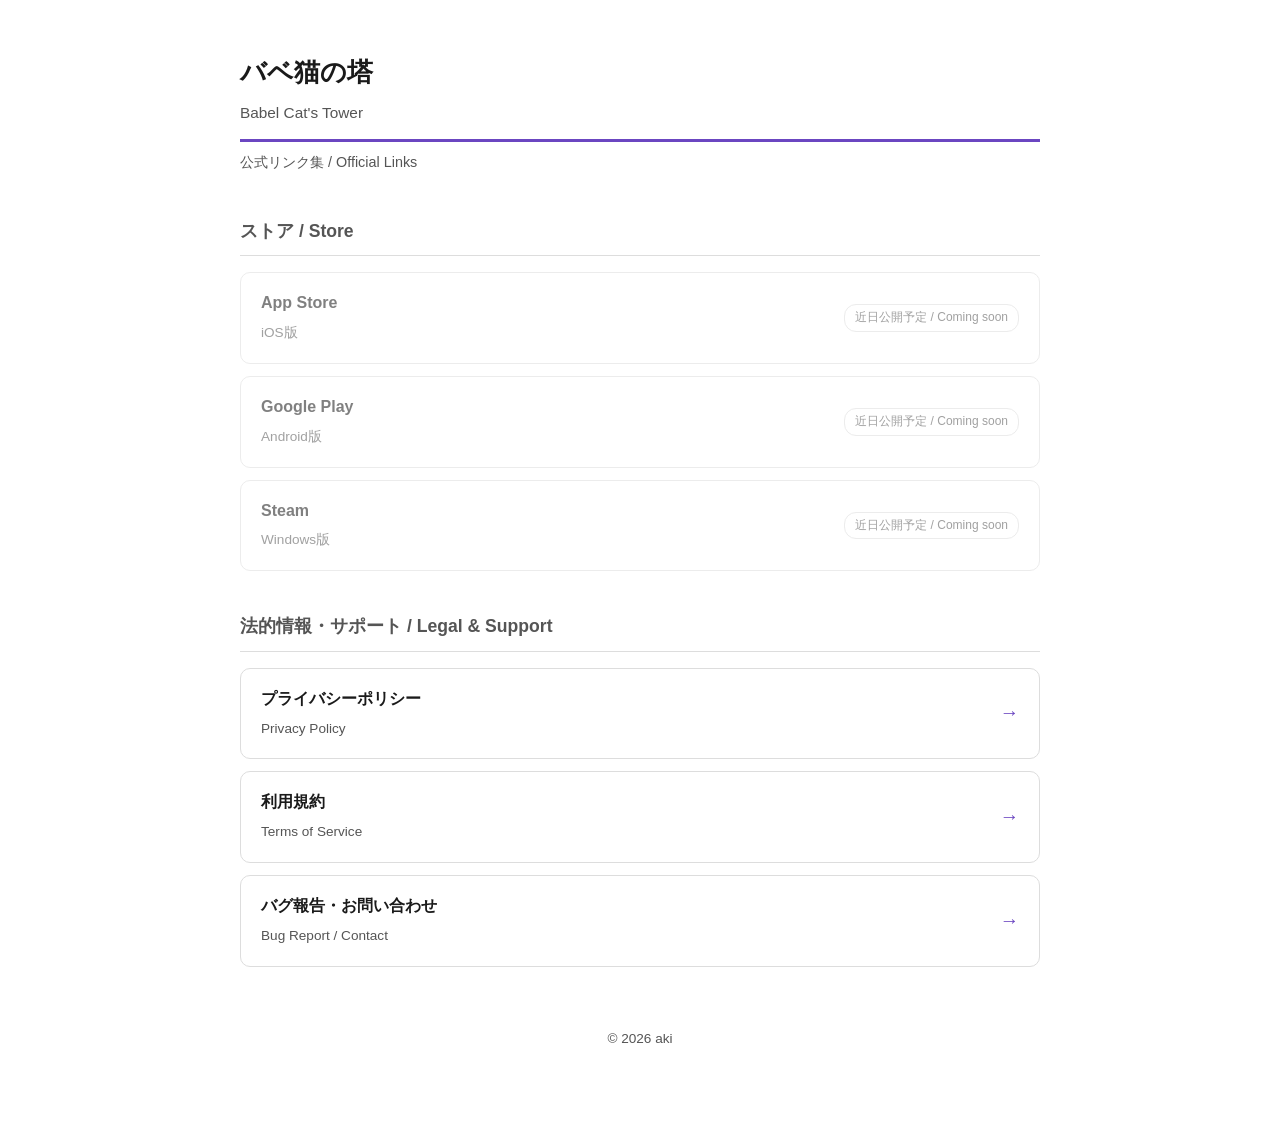
==== index.html @ 0862e395 "Update localization for clarity and consistency in resource naming - Revised English and Japanese lo" ====
<!DOCTYPE html>
<html lang="ja">
<head>
<meta charset="UTF-8">
<meta name="viewport" content="width=device-width, initial-scale=1.0">
<title>バベ猫の塔 / Babel Cat's Tower</title>
<link rel="stylesheet" href="style.css">
</head>
<body>
<div class="wrap">

  <h1>バベ猫の塔<span class="sub">Babel Cat's Tower</span></h1>
  <div class="updated">公式リンク集 / Official Links</div>

  <!-- ============================================================ -->
  <!-- ストアリンク -->
  <!-- ============================================================ -->
  <h2 class="section-heading">ストア / Store</h2>
  <ul class="link-list">
    <li>
      <span class="link-card disabled">
        <span>
          <span class="label">App Store</span><br>
          <span class="desc">iOS版</span>
        </span>
        <span class="badge-soon">近日公開予定 / Coming soon</span>
      </span>
    </li>
    <li>
      <span class="link-card disabled">
        <span>
          <span class="label">Google Play</span><br>
          <span class="desc">Android版</span>
        </span>
        <span class="badge-soon">近日公開予定 / Coming soon</span>
      </span>
    </li>
    <li>
      <span class="link-card disabled">
        <span>
          <span class="label">Steam</span><br>
          <span class="desc">Windows版</span>
        </span>
        <span class="badge-soon">近日公開予定 / Coming soon</span>
      </span>
    </li>
  </ul>

  <!-- ============================================================ -->
  <!-- 法的情報・サポート -->
  <!-- ============================================================ -->
  <h2 class="section-heading">法的情報・サポート / Legal &amp; Support</h2>
  <ul class="link-list">
    <li>
      <a class="link-card" href="privacy-policy.html">
        <span>
          <span class="label">プライバシーポリシー</span><br>
          <span class="desc">Privacy Policy</span>
        </span>
        <span class="arrow">&rarr;</span>
      </a>
    </li>
    <li>
      <a class="link-card" href="terms.html">
        <span>
          <span class="label">利用規約</span><br>
          <span class="desc">Terms of Service</span>
        </span>
        <span class="arrow">&rarr;</span>
      </a>
    </li>
    <li>
      <a class="link-card" href="https://forms.gle/d9vEk1T55JtK72mH7" target="_blank" rel="noopener">
        <span>
          <span class="label">バグ報告・お問い合わせ</span><br>
          <span class="desc">Bug Report / Contact</span>
        </span>
        <span class="arrow">&rarr;</span>
      </a>
    </li>
  </ul>

  <footer>
    &copy; 2026 aki
  </footer>

</div>
</body>
</html>
---- style.css ----
:root {
  color-scheme: light dark;
  --bg: #ffffff;
  --fg: #1a1a1a;
  --muted: #555555;
  --border: #dddddd;
  --accent: #6b46c1;
}
@media (prefers-color-scheme: dark) {
  :root {
    --bg: #1a1a1a;
    --fg: #e8e8e8;
    --muted: #aaaaaa;
    --border: #3a3a3a;
    --accent: #b794f4;
  }
}
* { box-sizing: border-box; }
body {
  margin: 0;
  background: var(--bg);
  color: var(--fg);
  font-family: "Hiragino Kaku Gothic ProN", "Yu Gothic", Meiryo, -apple-system, BlinkMacSystemFont, "Segoe UI", Arial, sans-serif;
  line-height: 1.8;
}
.wrap {
  max-width: 840px;
  margin: 0 auto;
  padding: 32px 20px 80px;
}
h1 {
  font-size: 1.6em;
  border-bottom: 3px solid var(--accent);
  padding-bottom: 12px;
  margin-bottom: 8px;
}
h1 .sub {
  display: block;
  font-size: 0.6em;
  color: var(--muted);
  font-weight: normal;
  margin-top: 4px;
}
.updated {
  color: var(--muted);
  font-size: 0.9em;
  margin-bottom: 40px;
}
.top-nav {
  margin-bottom: 32px;
}
.top-nav a {
  color: var(--accent);
  text-decoration: none;
  font-size: 0.9em;
}
.top-nav a:hover { text-decoration: underline; }
.lang-nav {
  display: flex;
  gap: 12px;
  margin-bottom: 40px;
  flex-wrap: wrap;
}
.lang-nav a {
  padding: 6px 14px;
  border: 1px solid var(--border);
  border-radius: 20px;
  text-decoration: none;
  color: var(--fg);
  font-size: 0.9em;
}
.lang-nav a:hover { border-color: var(--accent); color: var(--accent); }
section.doc {
  margin-bottom: 64px;
}
h2.doc-title {
  font-size: 1.4em;
  color: var(--accent);
  margin-top: 0;
}
h3 {
  font-size: 1.1em;
  border-left: 4px solid var(--accent);
  padding-left: 10px;
  margin-top: 32px;
}
table {
  width: 100%;
  border-collapse: collapse;
  margin: 12px 0;
  font-size: 0.95em;
}
th, td {
  border: 1px solid var(--border);
  padding: 8px 10px;
  text-align: left;
  vertical-align: top;
}
th { background: color-mix(in srgb, var(--accent) 12%, transparent); }
ol, ul { padding-left: 1.4em; }
li { margin-bottom: 6px; }
a.link { color: var(--accent); }
hr.divider {
  border: none;
  border-top: 2px dashed var(--border);
  margin: 64px 0;
}
footer {
  color: var(--muted);
  font-size: 0.85em;
  text-align: center;
  margin-top: 60px;
}

/* index.html 専用: リンク一覧カード */
.link-list {
  list-style: none;
  padding: 0;
  margin: 0 0 40px;
}
.link-list li {
  margin-bottom: 12px;
}
.link-card {
  display: flex;
  align-items: center;
  justify-content: space-between;
  gap: 12px;
  padding: 16px 20px;
  border: 1px solid var(--border);
  border-radius: 10px;
  text-decoration: none;
  color: var(--fg);
}
.link-card:hover { border-color: var(--accent); }
.link-card .label {
  font-weight: bold;
}
.link-card .desc {
  color: var(--muted);
  font-size: 0.85em;
}
.link-card .arrow {
  color: var(--accent);
  font-size: 1.2em;
}
.link-card.disabled {
  opacity: 0.55;
  cursor: default;
  pointer-events: none;
}
.badge-soon {
  display: inline-block;
  font-size: 0.75em;
  color: var(--muted);
  border: 1px solid var(--border);
  border-radius: 12px;
  padding: 2px 10px;
  margin-left: 8px;
}
h2.section-heading {
  font-size: 1.1em;
  color: var(--muted);
  border-bottom: 1px solid var(--border);
  padding-bottom: 8px;
  margin: 40px 0 16px;
}
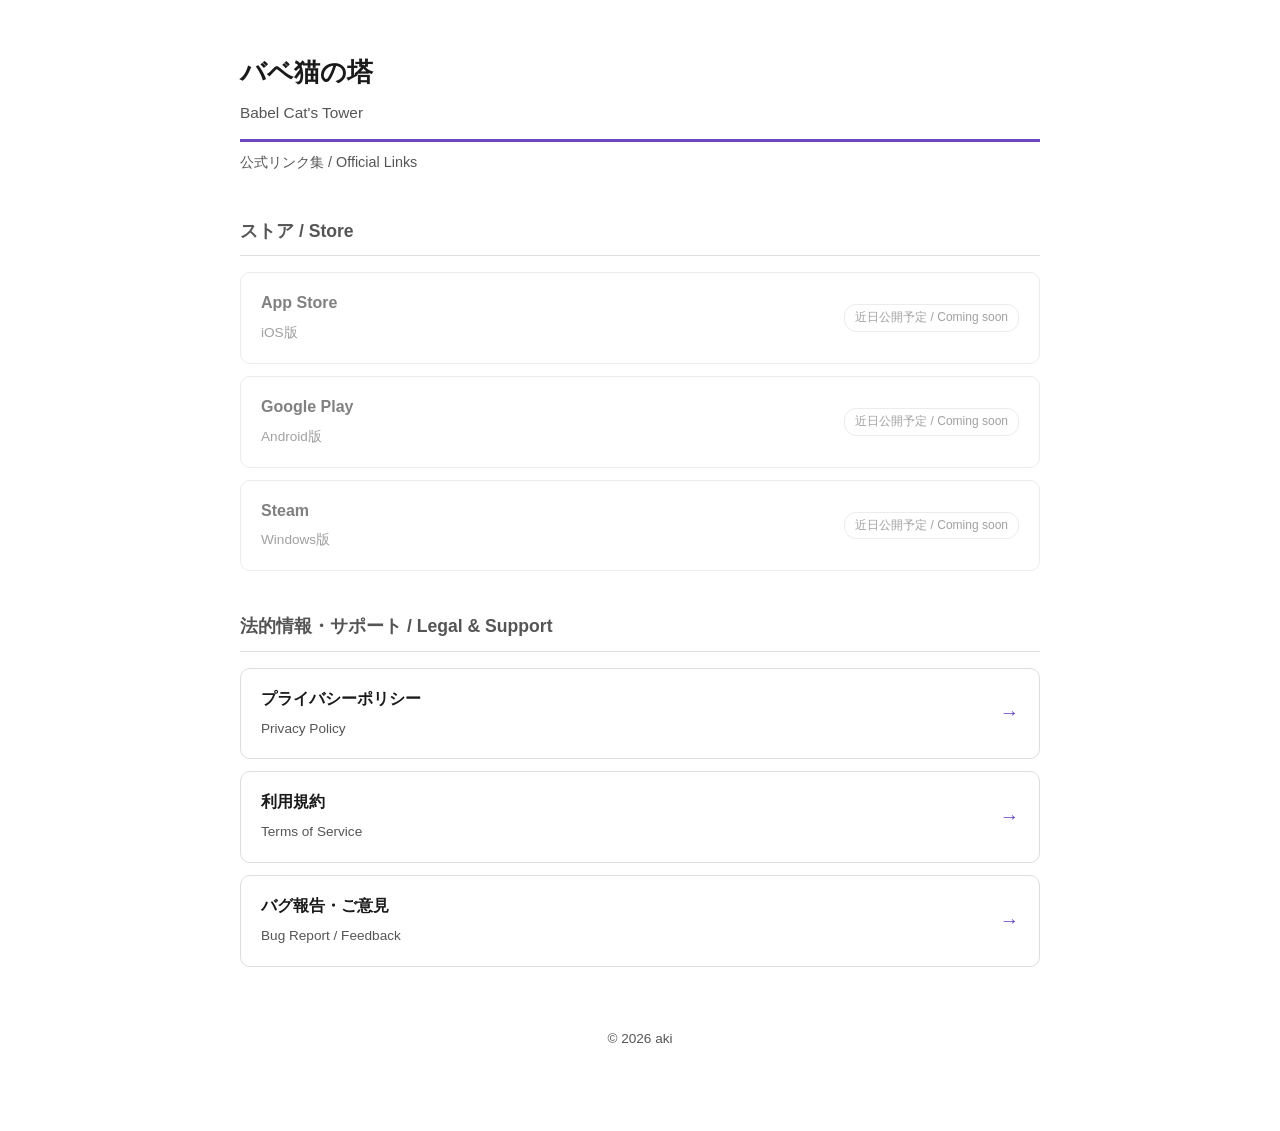
==== commit d53f3161: "Update inquiry form terminology and links across documentation - Changed the terminology for the inq" ====
--- a/index.html
+++ b/index.html
@@ -70,10 +70,10 @@
       </a>
     </li>
     <li>
-      <a class="link-card" href="https://forms.gle/d9vEk1T55JtK72mH7" target="_blank" rel="noopener">
+      <a class="link-card" href="https://forms.gle/XgbAoj4muBSPkLGX7" target="_blank" rel="noopener">
         <span>
-          <span class="label">バグ報告・お問い合わせ</span><br>
-          <span class="desc">Bug Report / Contact</span>
+          <span class="label">バグ報告・ご意見</span><br>
+          <span class="desc">Bug Report / Feedback</span>
         </span>
         <span class="arrow">&rarr;</span>
       </a>
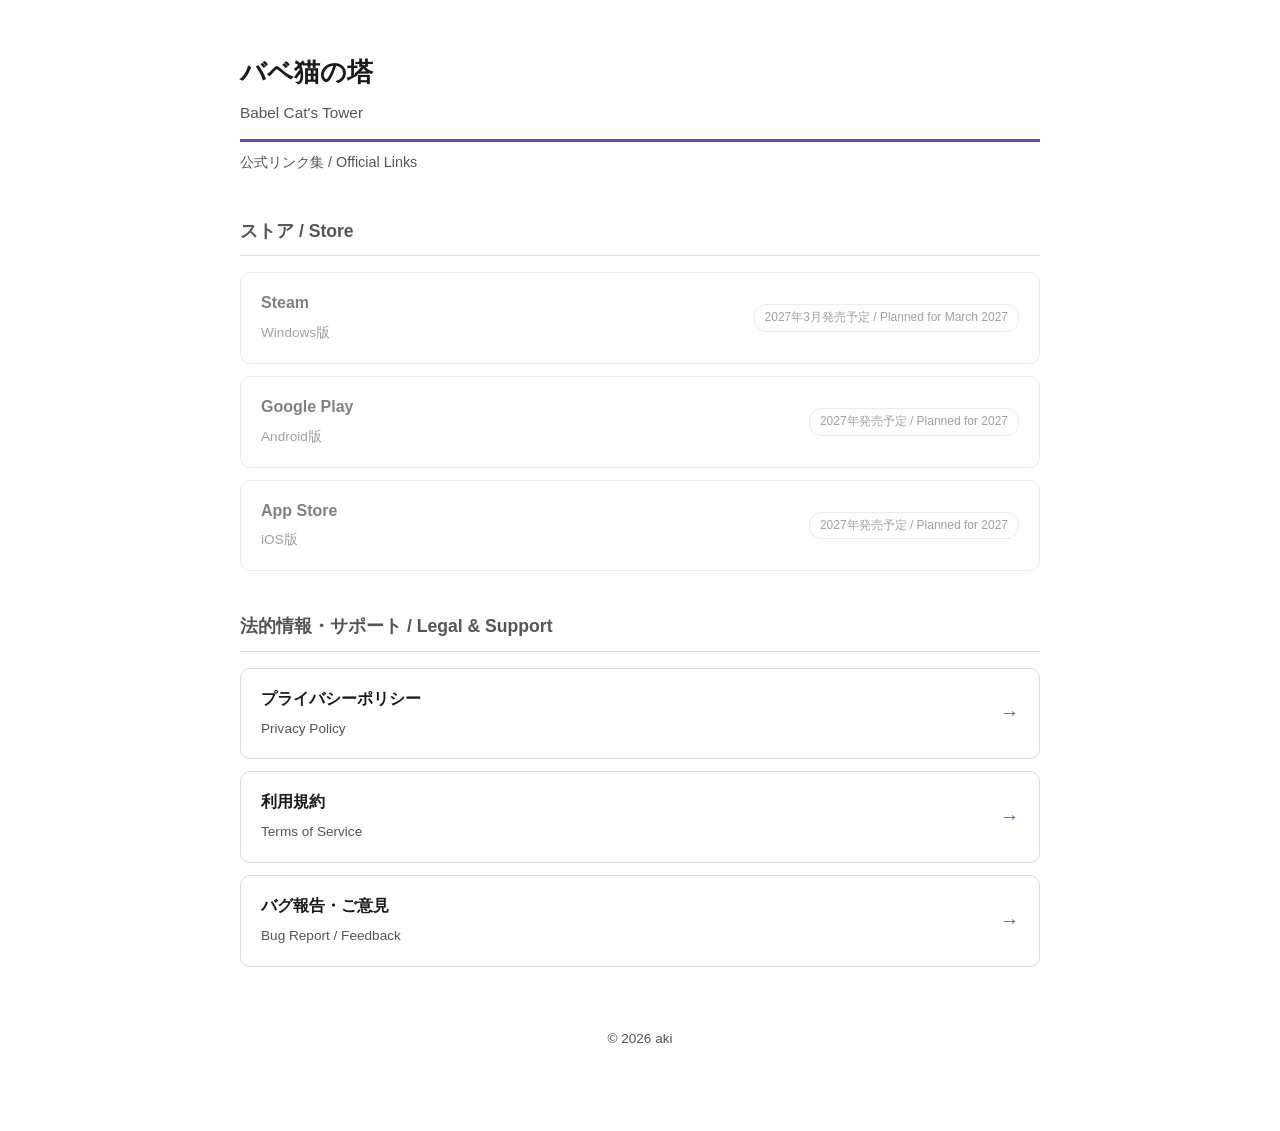
==== commit 118eac43: "更新: 問い合わせ窓口の統一と中国本土向け窓口の明確化。SNSの追加を見送り、Steamコミュニティのみを利用することを決定。リリースブリーフとストア掲載情報を更新。" ====
--- a/index.html
+++ b/index.html
@@ -20,10 +20,10 @@
     <li>
       <span class="link-card disabled">
         <span>
-          <span class="label">App Store</span><br>
-          <span class="desc">iOS版</span>
+          <span class="label">Steam</span><br>
+          <span class="desc">Windows版</span>
         </span>
-        <span class="badge-soon">近日公開予定 / Coming soon</span>
+        <span class="badge-soon">2027年3月発売予定 / Planned for March 2027</span>
       </span>
     </li>
     <li>
@@ -32,16 +32,16 @@
           <span class="label">Google Play</span><br>
           <span class="desc">Android版</span>
         </span>
-        <span class="badge-soon">近日公開予定 / Coming soon</span>
+        <span class="badge-soon">2027年発売予定 / Planned for 2027</span>
       </span>
     </li>
     <li>
       <span class="link-card disabled">
         <span>
-          <span class="label">Steam</span><br>
-          <span class="desc">Windows版</span>
+          <span class="label">App Store</span><br>
+          <span class="desc">iOS版</span>
         </span>
-        <span class="badge-soon">近日公開予定 / Coming soon</span>
+        <span class="badge-soon">2027年発売予定 / Planned for 2027</span>
       </span>
     </li>
   </ul>
